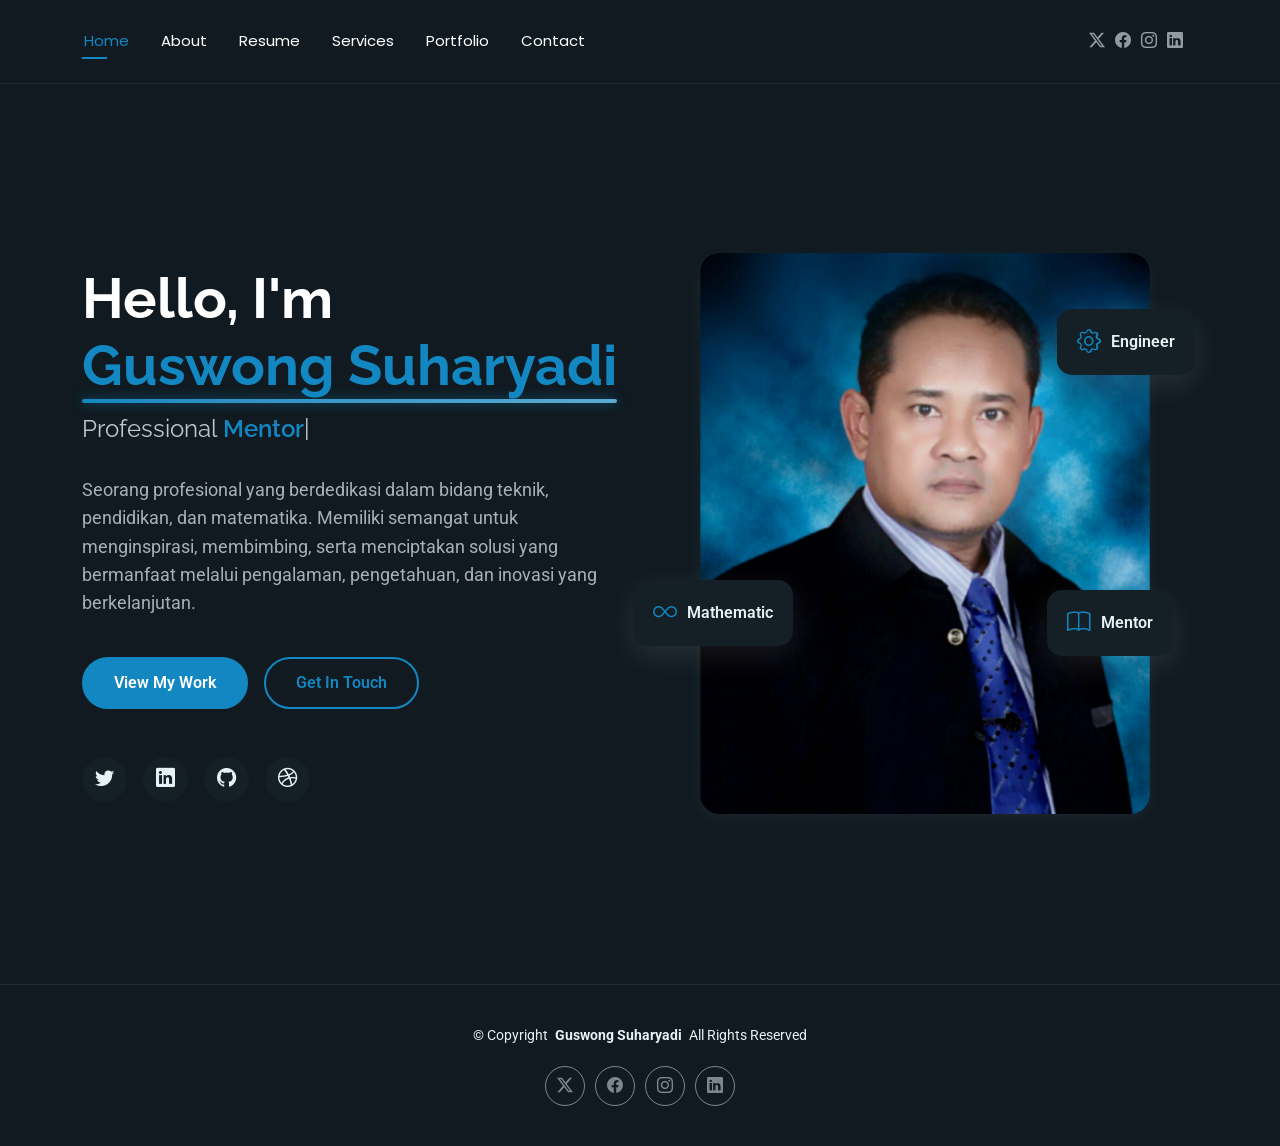
==== index.html @ b45a56bd "1st" ====
<!DOCTYPE html>
<html lang="en">

<head>
  <meta charset="utf-8">
  <meta content="width=device-width, initial-scale=1.0" name="viewport">
  <title>Guswong Suharyadi | POrtfolio</title>
  <meta name="description" content="">
  <meta name="keywords" content="">

  <!-- Favicons -->
  <link href="assets/img/favicon.png" rel="icon">
  <link href="assets/img/apple-touch-icon.png" rel="apple-touch-icon">

  <!-- Fonts -->
  <link href="https://fonts.googleapis.com" rel="preconnect">
  <link href="https://fonts.gstatic.com" rel="preconnect" crossorigin>
  <link href="https://fonts.googleapis.com/css2?family=Roboto:ital,wght@0,100;0,300;0,400;0,500;0,700;0,900;1,100;1,300;1,400;1,500;1,700;1,900&family=Poppins:ital,wght@0,100;0,200;0,300;0,400;0,500;0,600;0,700;0,800;0,900;1,100;1,200;1,300;1,400;1,500;1,600;1,700;1,800;1,900&family=Raleway:ital,wght@0,100;0,200;0,300;0,400;0,500;0,600;0,700;0,800;0,900;1,100;1,200;1,300;1,400;1,500;1,600;1,700;1,800;1,900&display=swap" rel="stylesheet">

  <!-- Vendor CSS Files -->
  <link href="assets/vendor/bootstrap/css/bootstrap.min.css" rel="stylesheet">
  <link href="assets/vendor/bootstrap-icons/bootstrap-icons.css" rel="stylesheet">
  <link href="assets/vendor/aos/aos.css" rel="stylesheet">
  <link href="assets/vendor/swiper/swiper-bundle.min.css" rel="stylesheet">
  <link href="assets/vendor/glightbox/css/glightbox.min.css" rel="stylesheet">

  <!-- Main CSS File -->
  <link href="assets/css/main.css" rel="stylesheet">

</head>

<body class="index-page">

  <header id="header" class="header d-flex align-items-center light-background sticky-top">
    <div class="container position-relative d-flex align-items-center justify-content-between">

      <nav id="navmenu" class="navmenu">
        <ul>
          <li><a href="index.html" class="active">Home</a></li>
          <li><a href="about.html">About</a></li>
          <li><a href="resume.html">Resume</a></li>
          <li><a href="services.html">Services</a></li>
          <li><a href="portfolio.html">Portfolio</a></li>
          <li><a href="contact.html">Contact</a></li>
        </ul>
        <i class="mobile-nav-toggle d-xl-none bi bi-list"></i>
      </nav>

      <div class="header-social-links">
        <a href="#" class="twitter"><i class="bi bi-twitter-x"></i></a>
        <a href="#" class="facebook"><i class="bi bi-facebook"></i></a>
        <a href="#" class="instagram"><i class="bi bi-instagram"></i></a>
        <a href="#" class="linkedin"><i class="bi bi-linkedin"></i></a>
      </div>

    </div>
  </header>

  <main class="main">

    <!-- Hero Section -->
    <section id="hero" class="hero section">

      <div class="container" data-aos="fade-up" data-aos-delay="100">

        <div class="row gy-4 align-items-center">
          <div class="col-lg-6 order-2 order-lg-1">
            <div class="hero-content">
              <h1 data-aos="fade-up" data-aos-delay="200">Hello, I'm <span class="highlight">Guswong Suharyadi</span></h1>
              <h2 data-aos="fade-up" data-aos-delay="300">Professional <span class="typed" data-typed-items="Mentor, Engineer, Mathematician"></span></h2>
              <p data-aos="fade-up" data-aos-delay="400">Seorang profesional yang berdedikasi dalam bidang teknik, pendidikan, dan matematika. Memiliki semangat untuk menginspirasi, membimbing, serta menciptakan solusi yang bermanfaat melalui pengalaman, pengetahuan, dan inovasi yang berkelanjutan.</p>
              <div class="hero-actions" data-aos="fade-up" data-aos-delay="500">
                <a href="portfolio.html" class="btn btn-primary">View My Work</a>
                <a href="contact.html" class="btn btn-outline">Get In Touch</a>
              </div>
              <div class="social-links" data-aos="fade-up" data-aos-delay="600">
                <a href="#"><i class="bi bi-twitter"></i></a>
                <a href="#"><i class="bi bi-linkedin"></i></a>
                <a href="#"><i class="bi bi-github"></i></a>
                <a href="#"><i class="bi bi-dribbble"></i></a>
              </div>
            </div>
          </div>
          <div class="col-lg-6 order-1 order-lg-2">
            <div class="hero-image" data-aos="zoom-in" data-aos-delay="300">
              <div class="image-wrapper">
                <img src="assets/img/profile/guswong-profile.jpeg" alt="Sarah Mitchell" class="img-fluid">
                <div class="floating-elements">
                  <div class="floating-card design" data-aos="fade-left" data-aos-delay="700">
                    <i class="bi bi-gear"></i>
                    <span>Engineer</span>
                  </div>
                  <div class="floating-card code" data-aos="fade-right" data-aos-delay="800">
                    <i class="bi bi-infinity"></i>
                    <span>Mathematic</span>
                  </div>
                  <div class="floating-card creativity" data-aos="fade-up" data-aos-delay="900">
                    <i class="bi bi-book"></i>
                    <span>Mentor</span>
                  </div>
                </div>
              </div>
            </div>
          </div>
        </div>

      </div>

    </section><!-- /Hero Section -->

  </main>

  <footer id="footer" class="footer">

    <div class="container">
      <div class="copyright text-center ">
        <p>© <span>Copyright</span> <strong class="px-1 sitename">Guswong Suharyadi</strong> <span>All Rights Reserved<br></span></p>
      </div>
      <div class="social-links d-flex justify-content-center">
        <a href=""><i class="bi bi-twitter-x"></i></a>
        <a href=""><i class="bi bi-facebook"></i></a>
        <a href=""><i class="bi bi-instagram"></i></a>
        <a href=""><i class="bi bi-linkedin"></i></a>
      </div>
    </div>

  </footer>

  <!-- Scroll Top -->
  <a href="#" id="scroll-top" class="scroll-top d-flex align-items-center justify-content-center"><i class="bi bi-arrow-up-short"></i></a>

  <!-- Preloader -->
  <div id="preloader"></div>

  <!-- Vendor JS Files -->
  <script src="assets/vendor/bootstrap/js/bootstrap.bundle.min.js"></script>
  <script src="assets/vendor/php-email-form/validate.js"></script>
  <script src="assets/vendor/aos/aos.js"></script>
  <script src="assets/vendor/typed.js/typed.umd.js"></script>
  <script src="assets/vendor/waypoints/noframework.waypoints.js"></script>
  <script src="assets/vendor/purecounter/purecounter_vanilla.js"></script>
  <script src="assets/vendor/swiper/swiper-bundle.min.js"></script>
  <script src="assets/vendor/imagesloaded/imagesloaded.pkgd.min.js"></script>
  <script src="assets/vendor/isotope-layout/isotope.pkgd.min.js"></script>
  <script src="assets/vendor/glightbox/js/glightbox.min.js"></script>

  <!-- Main JS File -->
  <script src="assets/js/main.js"></script>

</body>

</html>
---- assets/css/main.css ----
/* Fonts */
:root {
  --default-font: "Roboto",  system-ui, -apple-system, "Segoe UI", Roboto, "Helvetica Neue", Arial, "Noto Sans", "Liberation Sans", sans-serif, "Apple Color Emoji", "Segoe UI Emoji", "Segoe UI Symbol", "Noto Color Emoji";
  --heading-font: "Raleway",  sans-serif;
  --nav-font: "Poppins",  sans-serif;
}

/* Global Colors - The following color variables are used throughout the website. Updating them here will change the color scheme of the entire website */
:root { 
  --background-color: #101a20; /* Background color for the entire website, including individual sections */
  --default-color: #e7f2f7; /* Default color used for the majority of the text content across the entire website */
  --heading-color: #ffffff; /* Color for headings, subheadings and title throughout the website */
  --accent-color: #1387c1; /* Accent color that represents your brand on the website. It's used for buttons, links, and other elements that need to stand out */
  --surface-color: #141f26; /* The surface color is used as a background of boxed elements within sections, such as cards, icon boxes, or other elements that require a visual separation from the global background. */
  --contrast-color: #ffffff; /* Contrast color for text, ensuring readability against backgrounds of accent, heading, or default colors. */
}

/* Nav Menu Colors - The following color variables are used specifically for the navigation menu. They are separate from the global colors to allow for more customization options */
:root {
  --nav-color: #ffffff;  /* The default color of the main navmenu links */
  --nav-hover-color: #1387c1; /* Applied to main navmenu links when they are hovered over or active */
  --nav-mobile-background-color: #213642; /* Used as the background color for mobile navigation menu */
  --nav-dropdown-background-color: #051117; /* Used as the background color for dropdown items that appear when hovering over primary navigation items */
  --nav-dropdown-color: #e7f2f7; /* Used for navigation links of the dropdown items in the navigation menu. */
  --nav-dropdown-hover-color: #1387c1; /* Similar to --nav-hover-color, this color is applied to dropdown navigation links when they are hovered over. */
}

/* Color Presets - These classes override global colors when applied to any section or element, providing reuse of the sam color scheme. */

.light-background {
  --background-color: #142027;
  --surface-color: #325264;
}

.dark-background {
  --background-color: #0b1419;
  --default-color: #ffffff;
  --heading-color: #ffffff;
  --surface-color: #252525;
  --contrast-color: #ffffff;
}

/* Smooth scroll */
:root {
  scroll-behavior: smooth;
}

/*--------------------------------------------------------------
# General Styling & Shared Classes
--------------------------------------------------------------*/
body {
  color: var(--default-color);
  background-color: var(--background-color);
  font-family: var(--default-font);
}

a {
  color: var(--accent-color);
  text-decoration: none;
  transition: 0.3s;
}

a:hover {
  color: color-mix(in srgb, var(--accent-color), transparent 25%);
  text-decoration: none;
}

h1,
h2,
h3,
h4,
h5,
h6 {
  color: var(--heading-color);
  font-family: var(--heading-font);
}

/* PHP Email Form Messages
------------------------------*/
.php-email-form .error-message {
  display: none;
  background: #df1529;
  color: #ffffff;
  text-align: left;
  padding: 15px;
  margin-bottom: 24px;
  font-weight: 600;
}

.php-email-form .sent-message {
  display: none;
  color: #ffffff;
  background: #059652;
  text-align: center;
  padding: 15px;
  margin-bottom: 24px;
  font-weight: 600;
}

.php-email-form .loading {
  display: none;
  background: var(--surface-color);
  text-align: center;
  padding: 15px;
  margin-bottom: 24px;
}

.php-email-form .loading:before {
  content: "";
  display: inline-block;
  border-radius: 50%;
  width: 24px;
  height: 24px;
  margin: 0 10px -6px 0;
  border: 3px solid var(--accent-color);
  border-top-color: var(--surface-color);
  animation: php-email-form-loading 1s linear infinite;
}

@keyframes php-email-form-loading {
  0% {
    transform: rotate(0deg);
  }

  100% {
    transform: rotate(360deg);
  }
}

/*--------------------------------------------------------------
# Global Header
--------------------------------------------------------------*/
.header {
  --background-color: rgba(255, 255, 255, 0);
  color: var(--default-color);
  background-color: var(--background-color);
  padding: 15px 0;
  transition: all 0.5s;
  z-index: 997;
  border-bottom: 1px solid color-mix(in srgb, var(--default-color), transparent 92%);
}

.header .logo {
  line-height: 1;
}

.header .logo img {
  max-height: 36px;
  margin-right: 8px;
}

.header .logo h1 {
  font-size: 32px;
  margin: 0;
  font-weight: 400;
  color: var(--heading-color);
}

.header .header-social-links {
  padding-right: 15px;
}

.header .header-social-links a {
  color: color-mix(in srgb, var(--default-color), transparent 40%);
  padding-left: 6px;
  display: inline-block;
  transition: 0.3s;
  font-size: 16px;
}

.header .header-social-links a:hover {
  color: var(--default-color);
}

.header .header-social-links a i {
  line-height: 0px;
}

@media (max-width: 1200px) {
  .header .logo {
    order: 1;
  }

  .header .header-social-links {
    order: 2;
  }

  .header .navmenu {
    order: 3;
  }
}

/* Global Header on Scroll
------------------------------*/
.scrolled .header {
  --background-color: rgba(16, 26, 32, 0.9);
}

/*--------------------------------------------------------------
# Navigation Menu
--------------------------------------------------------------*/
/* Desktop Navigation */
@media (min-width: 1200px) {
  .navmenu {
    padding: 0;
  }

  .navmenu ul {
    margin: 0;
    padding: 0;
    display: flex;
    list-style: none;
    align-items: center;
  }

  .navmenu li {
    position: relative;
  }

  .navmenu>ul>li {
    white-space: nowrap;
    padding: 15px 28px 15px 0;
  }

  .navmenu>ul>li:last-child {
    padding-right: 0;
  }

  .navmenu a,
  .navmenu a:focus {
    color: var(--nav-color);
    font-size: 15px;
    padding: 0 2px;
    font-family: var(--nav-font);
    font-weight: 400;
    display: flex;
    align-items: center;
    justify-content: space-between;
    white-space: nowrap;
    transition: 0.3s;
    position: relative;
  }

  .navmenu a i,
  .navmenu a:focus i {
    font-size: 12px;
    line-height: 0;
    margin-left: 5px;
    transition: 0.3s;
  }

  .navmenu>ul>li>a:before {
    content: "";
    position: absolute;
    height: 2px;
    bottom: -6px;
    left: 0;
    background-color: var(--nav-hover-color);
    visibility: hidden;
    width: 0px;
    transition: all 0.3s ease-in-out 0s;
  }

  .navmenu a:hover:before,
  .navmenu li:hover>a:before,
  .navmenu .active:before {
    visibility: visible;
    width: 25px;
  }

  .navmenu li:hover>a,
  .navmenu .active,
  .navmenu .active:focus {
    color: var(--nav-hover-color);
  }

  .navmenu .dropdown ul {
    margin: 0;
    padding: 10px 0;
    background: var(--nav-dropdown-background-color);
    display: block;
    position: absolute;
    visibility: hidden;
    left: -5px;
    top: 130%;
    opacity: 0;
    transition: 0.3s;
    border-radius: 4px;
    z-index: 99;
    box-shadow: 0px 0px 30px rgba(0, 0, 0, 0.1);
  }

  .navmenu .dropdown ul li {
    min-width: 200px;
  }

  .navmenu .dropdown ul a {
    padding: 10px 20px;
    font-size: 15px;
    text-transform: none;
    color: var(--nav-dropdown-color);
  }

  .navmenu .dropdown ul a i {
    font-size: 12px;
  }

  .navmenu .dropdown ul a:hover,
  .navmenu .dropdown ul .active:hover,
  .navmenu .dropdown ul li:hover>a {
    color: var(--nav-dropdown-hover-color);
  }

  .navmenu .dropdown:hover>ul {
    opacity: 1;
    top: 100%;
    visibility: visible;
  }

  .navmenu .dropdown .dropdown ul {
    top: 0;
    left: -90%;
    visibility: hidden;
  }

  .navmenu .dropdown .dropdown:hover>ul {
    opacity: 1;
    top: 0;
    left: -100%;
    visibility: visible;
  }
}

/* Mobile Navigation */
@media (max-width: 1199px) {
  .mobile-nav-toggle {
    color: var(--nav-color);
    font-size: 28px;
    line-height: 0;
    margin-right: 10px;
    cursor: pointer;
    transition: color 0.3s;
  }

  .navmenu {
    padding: 0;
    z-index: 9997;
  }

  .navmenu ul {
    display: none;
    list-style: none;
    position: absolute;
    inset: 60px 20px 20px 20px;
    padding: 10px 0;
    margin: 0;
    border-radius: 6px;
    background-color: var(--nav-mobile-background-color);
    border: 1px solid color-mix(in srgb, var(--default-color), transparent 90%);
    box-shadow: none;
    overflow-y: auto;
    transition: 0.3s;
    z-index: 9998;
  }

  .navmenu a,
  .navmenu a:focus {
    color: var(--nav-dropdown-color);
    padding: 10px 20px;
    font-family: var(--nav-font);
    font-size: 17px;
    font-weight: 500;
    display: flex;
    align-items: center;
    justify-content: space-between;
    white-space: nowrap;
    transition: 0.3s;
  }

  .navmenu a i,
  .navmenu a:focus i {
    font-size: 12px;
    line-height: 0;
    margin-left: 5px;
    width: 30px;
    height: 30px;
    display: flex;
    align-items: center;
    justify-content: center;
    border-radius: 50%;
    transition: 0.3s;
    background-color: color-mix(in srgb, var(--accent-color), transparent 90%);
  }

  .navmenu a i:hover,
  .navmenu a:focus i:hover {
    background-color: var(--accent-color);
    color: var(--contrast-color);
  }

  .navmenu a:hover,
  .navmenu .active,
  .navmenu .active:focus {
    color: var(--nav-dropdown-hover-color);
  }

  .navmenu .active i,
  .navmenu .active:focus i {
    background-color: var(--accent-color);
    color: var(--contrast-color);
    transform: rotate(180deg);
  }

  .navmenu .dropdown ul {
    position: static;
    display: none;
    z-index: 99;
    padding: 10px 0;
    margin: 10px 20px;
    background-color: var(--nav-dropdown-background-color);
    transition: all 0.5s ease-in-out;
  }

  .navmenu .dropdown ul ul {
    background-color: rgba(33, 37, 41, 0.1);
  }

  .navmenu .dropdown>.dropdown-active {
    display: block;
    background-color: rgba(33, 37, 41, 0.03);
  }

  .mobile-nav-active {
    overflow: hidden;
  }

  .mobile-nav-active .mobile-nav-toggle {
    color: #fff;
    position: absolute;
    font-size: 32px;
    top: 15px;
    right: 15px;
    margin-right: 0;
    z-index: 9999;
  }

  .mobile-nav-active .navmenu {
    position: fixed;
    overflow: hidden;
    inset: 0;
    background: rgba(33, 37, 41, 0.8);
    transition: 0.3s;
  }

  .mobile-nav-active .navmenu>ul {
    display: block;
  }
}

/*--------------------------------------------------------------
# Global Footer
--------------------------------------------------------------*/
.footer {
  color: var(--default-color);
  background-color: var(--background-color);
  font-size: 14px;
  padding: 40px 0;
  position: relative;
  border-top: 1px solid color-mix(in srgb, var(--default-color), transparent 92%);
}

.footer .copyright p {
  margin-bottom: 0;
}

.footer .social-links {
  margin-top: 20px;
}

.footer .social-links a {
  display: flex;
  align-items: center;
  justify-content: center;
  width: 40px;
  height: 40px;
  border-radius: 50%;
  border: 1px solid color-mix(in srgb, var(--default-color), transparent 50%);
  font-size: 16px;
  color: color-mix(in srgb, var(--default-color), transparent 50%);
  margin: 0 5px;
  transition: 0.3s;
}

.footer .social-links a:hover {
  color: var(--accent-color);
  border-color: var(--accent-color);
}

.footer .credits {
  margin-top: 10px;
  font-size: 13px;
  text-align: center;
}

/*--------------------------------------------------------------
# Preloader
--------------------------------------------------------------*/
#preloader {
  position: fixed;
  inset: 0;
  z-index: 9999;
  overflow: hidden;
  background-color: var(--background-color);
  transition: all 0.6s ease-out;
  width: 100%;
  height: 100vh;
}

#preloader:before,
#preloader:after {
  content: "";
  position: absolute;
  border: 4px solid var(--accent-color);
  border-radius: 50%;
  animation: animate-preloader 2s cubic-bezier(0, 0.2, 0.8, 1) infinite;
}

#preloader:after {
  animation-delay: -0.5s;
}

@keyframes animate-preloader {
  0% {
    width: 10px;
    height: 10px;
    top: calc(50% - 5px);
    left: calc(50% - 5px);
    opacity: 1;
  }

  100% {
    width: 72px;
    height: 72px;
    top: calc(50% - 36px);
    left: calc(50% - 36px);
    opacity: 0;
  }
}

/*--------------------------------------------------------------
# Scroll Top Button
--------------------------------------------------------------*/
.scroll-top {
  position: fixed;
  visibility: hidden;
  opacity: 0;
  right: 15px;
  bottom: -15px;
  z-index: 99999;
  background-color: var(--accent-color);
  width: 44px;
  height: 44px;
  border-radius: 50px;
  transition: all 0.4s;
}

.scroll-top i {
  font-size: 24px;
  color: var(--contrast-color);
  line-height: 0;
}

.scroll-top:hover {
  background-color: color-mix(in srgb, var(--accent-color), transparent 20%);
  color: var(--contrast-color);
}

.scroll-top.active {
  visibility: visible;
  opacity: 1;
  bottom: 15px;
}

/*--------------------------------------------------------------
# Disable aos animation delay on mobile devices
--------------------------------------------------------------*/
@media screen and (max-width: 768px) {
  [data-aos-delay] {
    transition-delay: 0 !important;
  }
}

/*--------------------------------------------------------------
# Global Page Titles & Breadcrumbs
--------------------------------------------------------------*/
.page-title {
  color: var(--default-color);
  background-color: var(--background-color);
  position: relative;
}

.page-title .heading {
  padding: 80px 0;
  border-top: 1px solid color-mix(in srgb, var(--default-color), transparent 90%);
}

.page-title .heading h1 {
  font-size: 38px;
  font-weight: 700;
}

.page-title nav {
  background-color: color-mix(in srgb, var(--default-color), transparent 96%);
  padding: 20px 0;
}

.page-title nav ol {
  display: flex;
  flex-wrap: wrap;
  list-style: none;
  padding: 0;
  margin: 0;
  font-size: 16px;
  font-weight: 400;
}

.page-title nav ol li+li {
  padding-left: 10px;
}

.page-title nav ol li+li::before {
  content: "/";
  display: inline-block;
  padding-right: 10px;
  color: color-mix(in srgb, var(--default-color), transparent 70%);
}

/*--------------------------------------------------------------
# Global Sections
--------------------------------------------------------------*/
section,
.section {
  color: var(--default-color);
  background-color: var(--background-color);
  padding: 60px 0;
  scroll-margin-top: 100px;
  overflow: clip;
}

@media (max-width: 1199px) {

  section,
  .section {
    scroll-margin-top: 66px;
  }
}

/*--------------------------------------------------------------
# Global Section Titles
--------------------------------------------------------------*/
.section-title {
  text-align: center;
  padding-bottom: 60px;
  position: relative;
}

.section-title h2 {
  font-size: 3.5rem;
  font-weight: 400;
  line-height: 1.2;
  color: var(--heading-color);
  margin-bottom: 1.5rem;
  letter-spacing: -1px;
}

@media (max-width: 768px) {
  .section-title h2 {
    font-size: 2.5rem;
  }
}

.section-title p {
  font-size: 1.125rem;
  line-height: 1.8;
  color: color-mix(in srgb, var(--default-color), transparent 25%);
  max-width: 900px;
  margin: 0 auto;
  text-wrap: balance;
}

/*--------------------------------------------------------------
# Hero Section
--------------------------------------------------------------*/
.hero {
  padding: 80px 0;
  min-height: 100vh;
  display: flex;
  align-items: center;
}

.hero .hero-content h1 {
  font-size: 3.5rem;
  font-weight: 700;
  margin-bottom: 1rem;
  line-height: 1.2;
}

.hero .hero-content h1 .highlight {
  color: var(--accent-color);
  position: relative;
  display: inline-block;
  font-weight: 700;
  transition: all 0.3s ease;
}

.hero .hero-content h1 .highlight::after {
  content: "";
  position: absolute;
  left: 0;
  bottom: -4px;
  width: 100%;
  height: 4px;
  border-radius: 999px;
  background: linear-gradient(
    90deg,
    var(--accent-color),
    color-mix(in srgb, var(--accent-color), white 30%)
  );
  box-shadow: 0 0 12px color-mix(in srgb, var(--accent-color), transparent 40%);
  transform: scaleX(0);
  transform-origin: left;
  animation: underlineReveal 1s ease forwards;
  animation-delay: 0.8s;
}

.hero .hero-content h1 .highlight:hover {
  text-shadow: 0 0 15px color-mix(in srgb, var(--accent-color), transparent 40%);
}

@keyframes underlineReveal {
  to {
    transform: scaleX(1);
  }
}

@media (max-width: 768px) {
  .hero .hero-content h1 {
    font-size: 2.5rem;
  }
}

.hero .hero-content h2 {
  font-size: 1.5rem;
  font-weight: 400;
  margin-bottom: 2rem;
  color: color-mix(in srgb, var(--default-color), transparent 20%);
}

.hero .hero-content h2 .typed {
  color: var(--accent-color);
  font-weight: 600;
}

@media (max-width: 768px) {
  .hero .hero-content h2 {
    font-size: 1.25rem;
  }
}

.hero .hero-content p {
  font-size: 1.1rem;
  line-height: 1.6;
  margin-bottom: 2.5rem;
  color: color-mix(in srgb, var(--default-color), transparent 30%);
}

.hero .hero-actions {
  display: flex;
  gap: 1rem;
  margin-bottom: 3rem;
}

.hero .hero-actions .btn {
  padding: 12px 30px;
  border-radius: 50px;
  font-weight: 600;
  text-decoration: none;
  transition: all 0.3s ease;
  border: 2px solid;
}

.hero .hero-actions .btn.btn-primary {
  background: var(--accent-color);
  color: var(--contrast-color);
  border-color: var(--accent-color);
}

.hero .hero-actions .btn.btn-primary:hover {
  background: color-mix(in srgb, var(--accent-color), black 15%);
  border-color: color-mix(in srgb, var(--accent-color), black 15%);
  transform: translateY(-2px);
}

.hero .hero-actions .btn.btn-outline {
  background: transparent;
  color: var(--accent-color);
  border-color: var(--accent-color);
}

.hero .hero-actions .btn.btn-outline:hover {
  transform: translateY(-2px);
}

@media (max-width: 576px) {
  .hero .hero-actions {
    flex-direction: column;
  }

  .hero .hero-actions .btn {
    text-align: center;
  }
}

.hero .social-links {
  display: flex;
  gap: 1rem;
}

.hero .social-links a {
  width: 45px;
  height: 45px;
  background: var(--surface-color);
  border-radius: 50%;
  display: flex;
  align-items: center;
  justify-content: center;
  color: var(--default-color);
  font-size: 1.2rem;
  transition: all 0.3s ease;
}

.hero .social-links a:hover {
  background: var(--accent-color);
  color: var(--contrast-color);
  transform: translateY(-3px);
  box-shadow: 0 8px 25px color-mix(in srgb, var(--accent-color), transparent 70%);
}

.hero .hero-image {
  position: relative;
}

.hero .hero-image .image-wrapper {
  position: relative;
  max-width: 450px;
  margin: 0 auto;
}

.hero .hero-image .image-wrapper img {
  border-radius: 20px;
  box-shadow: 0 5px 15px color-mix(in srgb, var(--default-color), transparent 95%);
  transition: transform 0.3s ease;
}

.hero .hero-image .image-wrapper img:hover {
  transform: scale(1.02);
}

.hero .hero-image .floating-elements {
  position: absolute;
  top: 0;
  left: 0;
  right: 0;
  bottom: 0;
  pointer-events: none;
}

.hero .hero-image .floating-elements .floating-card {
  position: absolute;
  background: var(--surface-color);
  padding: 15px 20px;
  border-radius: 15px;
  box-shadow: 0 10px 30px color-mix(in srgb, var(--default-color), transparent 90%);
  display: flex;
  align-items: center;
  gap: 10px;
  font-weight: 600;
  animation: float 3s ease-in-out infinite;
}

.hero .hero-image .floating-elements .floating-card i {
  font-size: 1.5rem;
  color: var(--accent-color);
}

.hero .hero-image .floating-elements .floating-card.design {
  top: 10%;
  right: -10%;
  animation-delay: 0s;
}

.hero .hero-image .floating-elements .floating-card.code {
  bottom: 30%;
  left: -15%;
  animation-delay: 1s;
}

.hero .hero-image .floating-elements .floating-card.creativity {
  top: 60%;
  right: -5%;
  animation-delay: 2s;
}

@media (max-width: 992px) {
  .hero .hero-image .floating-elements .floating-card {
    display: none;
  }
}

@keyframes float {

  0%,
  100% {
    transform: translateY(0px);
  }

  50% {
    transform: translateY(-10px);
  }
}

@media (max-width: 992px) {
  .hero .hero-content {
    text-align: center;
    margin-bottom: 3rem;
  }
}

/*--------------------------------------------------------------
# About Section
--------------------------------------------------------------*/
.about .intro-content .eyebrow {
  display: inline-block;
  letter-spacing: 0.12em;
  text-transform: uppercase;
  font-size: 12px;
  color: color-mix(in srgb, var(--default-color), transparent 40%);
  margin-bottom: 16px;
}

.about .intro-content .headline {
  font-family: var(--heading-font);
  font-weight: 300;
  line-height: 1.2;
  font-size: clamp(28px, 4vw, 44px);
  margin: 0 0 24px 0;
}

.about .intro-content .lead {
  font-size: 18px;
  line-height: 1.8;
  color: color-mix(in srgb, var(--default-color), transparent 10%);
  margin-bottom: 24px;
}

.about .intro-content p {
  line-height: 1.8;
  margin-bottom: 24px;
  color: color-mix(in srgb, var(--default-color), transparent 5%);
}

.about .intro-content .cta-group {
  display: flex;
  gap: 24px;
  align-items: center;
  margin-top: 24px;
}

.about .intro-content .cta-group .btn-ghost {
  display: inline-flex;
  align-items: center;
  gap: 8px;
  padding: 12px 18px;
  border-radius: 6px;
  color: var(--accent-color);
  background: color-mix(in srgb, var(--accent-color), transparent 92%);
  border: 1px solid color-mix(in srgb, var(--accent-color), transparent 70%);
  transition: 0.3s ease-in-out;
}

.about .intro-content .cta-group .btn-ghost:hover,
.about .intro-content .cta-group .btn-ghost:focus {
  color: var(--contrast-color);
  background: var(--accent-color);
  border-color: var(--accent-color);
  outline: none;
  box-shadow: 0 0 0 3px color-mix(in srgb, var(--accent-color), transparent 70%);
}

.about .intro-content .cta-group .link-underline {
  display: inline-flex;
  align-items: center;
  gap: 8px;
  position: relative;
  color: var(--accent-color);
  padding-bottom: 4px;
  transition: 0.3s ease-in-out;
}

.about .intro-content .cta-group .link-underline::after {
  content: "";
  position: absolute;
  left: 0;
  right: 0;
  bottom: 0;
  height: 1px;
  background: color-mix(in srgb, var(--accent-color), transparent 40%);
  transform: scaleX(0.4);
  transform-origin: left;
  transition: 0.3s ease-in-out;
}

.about .intro-content .cta-group .link-underline:hover,
.about .intro-content .cta-group .link-underline:focus {
  color: color-mix(in srgb, var(--accent-color), transparent 10%);
  outline: none;
}

.about .intro-content .cta-group .link-underline:hover::after,
.about .intro-content .cta-group .link-underline:focus::after {
  transform: scaleX(1);
}

.about .profile-figure {
  margin: 0;
}

.about .profile-figure .profile-photo {
  width: 88%;
  max-width: 440px;
  border-radius: 18px;
  box-shadow: 0 10px 30px color-mix(in srgb, var(--default-color), transparent 92%);
  transform: translateY(0);
  transition: transform 0.3s ease-in-out;
}

.about .profile-figure .profile-caption {
  margin-top: 24px;
  display: flex;
  align-items: center;
  justify-content: center;
}

.about .profile-figure .profile-caption .meta {
  font-size: 14px;
  color: color-mix(in srgb, var(--default-color), transparent 20%);
}

.about .profile-figure .profile-caption .meta .funfact {
  font-size: 13px;
  margin-top: 4px;
  color: color-mix(in srgb, var(--default-color), transparent 35%);
}

.about .profile-figure:hover .profile-photo {
  transform: translateY(-4px);
}

.about .skill-item {
  padding: 24px;
  border-radius: 6px;
  transition: 0.3s ease-in-out;
  background: color-mix(in srgb, var(--surface-color), var(--accent-color) 2%);
  border: 1px solid color-mix(in srgb, var(--default-color), transparent 88%);
  height: 100%;
}

.about .skill-item i {
  font-size: 24px;
  color: var(--accent-color);
  margin-bottom: 16px;
  display: inline-block;
}

.about .skill-item h3 {
  font-size: 16px;
  margin-bottom: 6px;
  font-weight: 500;
}

.about .skill-item p {
  margin: 0;
  font-size: 14px;
  color: color-mix(in srgb, var(--default-color), transparent 25%);
}

.about .skill-item:hover {
  transform: translateY(-3px);
  border-color: color-mix(in srgb, var(--accent-color), transparent 60%);
  box-shadow: 0 10px 30px color-mix(in srgb, var(--default-color), transparent 92%);
}

.about .timeline-item {
  position: relative;
  padding-left: 26px;
}

.about .timeline-item time {
  display: inline-block;
  font-size: 12px;
  letter-spacing: 0.08em;
  text-transform: uppercase;
  color: color-mix(in srgb, var(--default-color), transparent 45%);
  margin-bottom: 6px;
}

.about .timeline-item h4 {
  font-size: 18px;
  font-weight: 400;
  margin: 0 0 6px;
}

.about .timeline-item p {
  font-size: 14px;
  color: color-mix(in srgb, var(--default-color), transparent 25%);
  margin: 0;
}

.about .timeline-item .dot {
  position: absolute;
  left: 0;
  top: 4px;
  width: 10px;
  height: 10px;
  border-radius: 50%;
  background: var(--accent-color);
  box-shadow: 0 0 0 6px color-mix(in srgb, var(--accent-color), transparent 80%);
}

.about .personal-quote {
  padding: 24px 0;
}

.about .personal-quote p {
  font-family: var(--heading-font);
  font-weight: 300;
  font-size: clamp(20px, 3vw, 28px);
  line-height: 1.5;
  color: color-mix(in srgb, var(--default-color), transparent 5%);
  margin: 0 auto;
  max-width: 800px;
}

.about .fact-pill {
  display: flex;
  align-items: center;
  justify-content: center;
  gap: 10px;
  padding: 10px 14px;
  border-radius: 999px;
  border: 1px solid color-mix(in srgb, var(--default-color), transparent 85%);
  background: var(--surface-color);
  color: color-mix(in srgb, var(--default-color), transparent 10%);
  transition: 0.3s ease-in-out;
}

.about .fact-pill i {
  color: var(--accent-color);
}

.about .fact-pill span {
  font-size: 14px;
}

.about .fact-pill:hover {
  transform: translateY(-2px);
  border-color: color-mix(in srgb, var(--accent-color), transparent 60%);
  box-shadow: 0 10px 30px color-mix(in srgb, var(--default-color), transparent 92%);
}

.about .fact-pill:focus-within {
  box-shadow: 0 0 0 3px color-mix(in srgb, var(--accent-color), transparent 70%);
}

@media (max-width: 992px) {
  .about .profile-figure {
    text-align: center !important;
  }

  .about .profile-figure .profile-photo {
    width: 72%;
  }

  .about .intro-content .cta-group {
    flex-wrap: wrap;
  }
}

@media (max-width: 576px) {
  .about .profile-figure .profile-photo {
    width: 100%;
  }
}

/*--------------------------------------------------------------
# Skills Section
--------------------------------------------------------------*/
.skills .skill-box {
  background-color: var(--surface-color);
  padding: 2rem;
  border-radius: 8px;
  box-shadow: 0 0 20px rgba(0, 0, 0, 0.05);
}

.skills .skill-box h3 {
  font-size: 1.2rem;
  margin-bottom: 1rem;
  font-weight: 600;
}

.skills .skill-box p {
  font-size: 0.9rem;
  margin-bottom: 0.8rem;
  opacity: 0.6;
}

.skills .skill-box .progress {
  background-color: color-mix(in srgb, var(--accent-color), transparent 85%);
  border-radius: 50px;
  height: 8px;
  margin-top: 5px;
  overflow: hidden;
}

.skills .skill-box .progress .progress-bar {
  background-color: var(--accent-color);
  height: 100%;
  position: relative;
  border-radius: 50px;
  transition: 0.9s;
  width: 1px;
}

/*--------------------------------------------------------------
# Stats Section
--------------------------------------------------------------*/
.stats .avatars {
  position: relative;
}

.stats .avatars img {
  width: 60px;
  height: 60px;
  border: 3px solid var(--accent-color);
  margin-right: -15px;
  transition: transform 0.3s ease;
}

.stats .avatars img:hover {
  transform: translateY(-5px);
  z-index: 2;
}

.stats .counters h2 {
  color: var(--heading-color);
  font-size: 48px;
  font-weight: 700;
  margin-bottom: 10px;
}

.stats .counters h2 span {
  display: inline-block;
}

.stats .counters p {
  color: var(--default-color);
  font-size: 18px;
  margin: 0;
  opacity: 0.9;
}

@media (max-width: 991px) {
  .stats .row {
    text-align: center;
  }

  .stats .avatars {
    justify-content: center;
    margin-bottom: 40px;
  }

  .stats .counters h2 {
    font-size: 36px;
  }

  .stats .counters p {
    font-size: 16px;
  }

  .stats .counters .col-md-4 {
    margin-bottom: 30px;
  }

  .stats .counters .col-md-4:last-child {
    margin-bottom: 0;
  }
}

@media (max-width: 576px) {
  .stats {
    padding: 60px 0;
  }

  .stats .avatars {
    flex-wrap: wrap;
    justify-content: center;
  }

  .stats .avatars img {
    margin: 0 -8px;
  }
}

/*--------------------------------------------------------------
# Testimonials Section
--------------------------------------------------------------*/
.testimonials .testimonials-carousel,
.testimonials .testimonials-slider {
  overflow: hidden;
}

.testimonials .testimonial-item .testimonial-content {
  border-left: 3px solid var(--accent-color);
  padding-left: 30px;
}

.testimonials .testimonial-item .testimonial-img {
  border-radius: 50%;
  border: 4px solid var(--background-color);
  margin: 0 auto;
}

.testimonials .testimonial-item h3 {
  font-size: 20px;
  font-weight: bold;
  margin: 10px 0 5px 0;
}

.testimonials .testimonial-item h4 {
  font-size: 14px;
  color: color-mix(in srgb, var(--default-color), transparent 40%);
  margin: 0 0 10px 0;
}

.testimonials .testimonial-item .stars i {
  color: #ffc107;
  margin: 0 1px;
}

.testimonials .testimonial-item .quote-icon-left,
.testimonials .testimonial-item .quote-icon-right {
  color: color-mix(in srgb, var(--accent-color), transparent 50%);
  font-size: 26px;
  line-height: 0;
}

.testimonials .testimonial-item .quote-icon-left {
  display: inline-block;
  left: -5px;
  position: relative;
}

.testimonials .testimonial-item .quote-icon-right {
  display: inline-block;
  right: -5px;
  position: relative;
  top: 10px;
  transform: scale(-1, -1);
}

.testimonials .testimonial-item p {
  font-style: italic;
}

.testimonials .swiper-wrapper {
  height: auto;
}

.testimonials .swiper-pagination {
  margin-top: 30px;
  position: relative;
}

.testimonials .swiper-pagination .swiper-pagination-bullet {
  width: 12px;
  height: 12px;
  background-color: color-mix(in srgb, var(--default-color), transparent 85%);
  opacity: 1;
}

.testimonials .swiper-pagination .swiper-pagination-bullet-active {
  background-color: var(--accent-color);
}

/*--------------------------------------------------------------
# Resume Section
--------------------------------------------------------------*/
.resume .resume-item {
  margin-bottom: 3rem;
}

.resume .resume-item .resume-title {
  font-size: 1.75rem;
  font-weight: 700;
  margin-bottom: 1.5rem;
  padding-bottom: 1.5rem;
  position: relative;
  color: var(--heading-color);
}

.resume .resume-item .resume-title::after {
  content: "";
  position: absolute;
  display: block;
  width: 50px;
  height: 3px;
  background: var(--accent-color);
  bottom: 0;
  left: 0;
}

.resume .resume-item .resume-content {
  padding-left: 1.25rem;
  border-left: 2px solid color-mix(in srgb, var(--accent-color), transparent 85%);
}

.resume .resume-item article {
  position: relative;
  margin-bottom: 2.5rem;
}

.resume .resume-item article::before {
  content: "";
  position: absolute;
  width: 16px;
  height: 16px;
  border-radius: 50%;
  left: -1.8rem;
  top: 0.25rem;
  background: var(--background-color);
  border: 2px solid var(--accent-color);
}

.resume .resume-item article h4 {
  font-size: 1.25rem;
  font-weight: 600;
  margin-bottom: 0.5rem;
  color: var(--heading-color);
}

.resume .resume-item article h5 {
  font-size: 1rem;
  background: color-mix(in srgb, var(--accent-color), transparent 92%);
  padding: 0.375rem 0.75rem;
  display: inline-block;
  font-weight: 600;
  margin: 0.5rem 0;
  color: var(--accent-color);
  border-radius: 4px;
}

.resume .resume-item article .institution,
.resume .resume-item article .company {
  font-size: 1rem;
  margin-bottom: 1rem;
  color: color-mix(in srgb, var(--default-color), transparent 25%);
}

.resume .resume-item article p {
  margin-bottom: 1rem;
}

.resume .resume-item article ul {
  padding-left: 1.25rem;
  margin-bottom: 0;
}

.resume .resume-item article ul li {
  padding-bottom: 0.75rem;
  position: relative;
}

.resume .resume-item article ul li:last-child {
  padding-bottom: 0;
}

.resume .skill-item {
  margin-bottom: 2rem;
}

.resume .skill-item h4 {
  font-size: 1rem;
  font-weight: 600;
  margin-bottom: 0.75rem;
  color: var(--heading-color);
}

.resume .skill-item .progress {
  height: 0.75rem;
  background-color: color-mix(in srgb, var(--accent-color), transparent 92%);
  border-radius: 1rem;
  overflow: visible;
}

.resume .skill-item .progress .progress-bar {
  background-color: var(--accent-color);
  position: relative;
  border-radius: 1rem;
  width: 0;
  transition: width 1s ease;
}

.resume .skill-item .progress .progress-bar::after {
  content: attr(aria-valuenow) "%";
  position: absolute;
  right: 0;
  top: -1.75rem;
  font-size: 0.875rem;
  font-weight: 600;
  color: var(--accent-color);
}

@media (max-width: 991.98px) {
  .resume .resume-item {
    margin-bottom: 2rem;
  }
}

@media (max-width: 767.98px) {
  .resume .resume-content {
    padding-left: 1rem !important;
  }

  .resume article::before {
    left: -2rem !important;
  }
}

/*--------------------------------------------------------------
# Services Section
--------------------------------------------------------------*/
.services .service-item {
  display: flex;
  background-color: var(--surface-color);
  border-radius: 12px;
  padding: 2rem;
  height: 100%;
  position: relative;
  overflow: hidden;
  box-shadow: 0 5px 20px rgba(0, 0, 0, 0.03);
  transition: all 0.4s ease;
}

.services .service-item::before {
  content: "";
  position: absolute;
  left: 0;
  top: 0;
  height: 100%;
  width: 4px;
  background-color: var(--accent-color);
  transform: scaleY(0);
  transform-origin: bottom;
  transition: transform 0.4s cubic-bezier(0.65, 0, 0.35, 1);
}

.services .service-item:hover {
  box-shadow: 0 10px 30px rgba(0, 0, 0, 0.08);
  transform: translateY(-5px);
}

.services .service-item:hover::before {
  transform: scaleY(1);
}

.services .service-item:hover .service-icon {
  background-color: var(--accent-color);
  color: var(--contrast-color);
  transform: rotateY(180deg);
}

.services .service-item:hover .service-icon i {
  transform: rotateY(180deg);
}

.services .service-item:hover .service-link i {
  transform: translateX(5px);
}

.services .service-icon {
  flex-shrink: 0;
  width: 70px;
  height: 70px;
  border-radius: 12px;
  background-color: color-mix(in srgb, var(--accent-color), transparent 90%);
  color: var(--accent-color);
  display: flex;
  align-items: center;
  justify-content: center;
  margin-right: 1.5rem;
  transition: all 0.5s ease;
}

.services .service-icon i {
  font-size: 2rem;
  transition: transform 0.5s ease;
}

.services .service-content {
  flex-grow: 1;
}

.services .service-content h3 {
  font-size: 1.4rem;
  margin-bottom: 1rem;
  font-weight: 700;
  color: var(--heading-color);
}

.services .service-content p {
  margin-bottom: 1.25rem;
  color: color-mix(in srgb, var(--default-color), transparent 20%);
}

.services .service-link {
  display: inline-flex;
  align-items: center;
  color: var(--accent-color);
  font-weight: 600;
  text-decoration: none;
  transition: color 0.3s ease;
}

.services .service-link span {
  margin-right: 0.5rem;
}

.services .service-link i {
  transition: transform 0.3s ease;
}

.services .service-link:hover {
  color: color-mix(in srgb, var(--accent-color), transparent 25%);
}

@media (max-width: 767.98px) {
  .services .service-item {
    padding: 1.5rem;
    margin-bottom: 1rem;
  }

  .services .service-icon {
    width: 60px;
    height: 60px;
    margin-right: 1rem;
  }

  .services .service-icon i {
    font-size: 1.5rem;
  }

  .services .service-content h3 {
    font-size: 1.2rem;
    margin-bottom: 0.75rem;
  }

  .services .service-content p {
    margin-bottom: 1rem;
    font-size: 0.95rem;
  }
}

@media (max-width: 575.98px) {
  .services .service-item {
    flex-direction: column;
    text-align: center;
  }

  .services .service-item::before {
    width: 100%;
    height: 4px;
    transform: scaleX(0);
    transform-origin: left;
  }

  .services .service-item:hover::before {
    transform: scaleX(1);
  }

  .services .service-icon {
    margin-right: 0;
    margin-bottom: 1.25rem;
  }

  .services .service-link {
    justify-content: center;
  }
}

/*--------------------------------------------------------------
# Service Details Section
--------------------------------------------------------------*/
.service-details .service-hero {
  margin-bottom: 4rem;
}

.service-details .service-hero .service-meta {
  display: flex;
  align-items: center;
  gap: 1rem;
  margin-bottom: 1.5rem;
}

.service-details .service-hero .service-meta .service-category {
  background: color-mix(in srgb, var(--accent-color), transparent 85%);
  color: var(--accent-color);
  padding: 0.5rem 1rem;
  border-radius: 20px;
  font-size: 0.85rem;
  font-weight: 500;
  letter-spacing: 0.5px;
}

.service-details .service-hero .service-meta .reading-time {
  color: color-mix(in srgb, var(--default-color), transparent 50%);
  font-size: 0.9rem;
  font-weight: 300;
}

.service-details .service-hero h1 {
  font-size: 3.5rem;
  font-weight: 300;
  line-height: 1.2;
  margin-bottom: 1.5rem;
  color: var(--heading-color);
  letter-spacing: -0.02em;
}

.service-details .service-hero .service-description {
  font-size: 1.25rem;
  line-height: 1.7;
  color: color-mix(in srgb, var(--default-color), transparent 25%);
  font-weight: 300;
  margin: 0;
}

.service-details .service-visual {
  margin-bottom: 4rem;
  overflow: hidden;
  border-radius: 4px;
}

.service-details .service-visual img {
  width: 100%;
  height: 400px;
  object-fit: cover;
  transition: transform 0.5s ease;
}

.service-details .service-visual img:hover {
  transform: scale(1.02);
}

.service-details .service-narrative {
  margin-bottom: 5rem;
}

.service-details .service-narrative h3 {
  font-size: 2rem;
  font-weight: 300;
  margin-bottom: 2rem;
  color: var(--heading-color);
  letter-spacing: -0.01em;
}

.service-details .service-narrative p {
  font-size: 1.1rem;
  line-height: 1.8;
  margin-bottom: 2rem;
  color: var(--default-color);
  font-weight: 300;
}

.service-details .benefits-grid {
  display: grid;
  grid-template-columns: repeat(auto-fit, minmax(280px, 1fr));
  gap: 2.5rem;
  margin-top: 3rem;
}

.service-details .benefits-grid .benefit-card {
  text-align: center;
  padding: 0;
}

.service-details .benefits-grid .benefit-card .benefit-icon {
  width: 60px;
  height: 60px;
  background: color-mix(in srgb, var(--accent-color), transparent 90%);
  border-radius: 50%;
  display: flex;
  align-items: center;
  justify-content: center;
  margin: 0 auto 1.5rem;
  transition: all 0.3s ease;
}

.service-details .benefits-grid .benefit-card .benefit-icon i {
  font-size: 1.5rem;
  color: var(--accent-color);
}

.service-details .benefits-grid .benefit-card:hover .benefit-icon {
  background: var(--accent-color);
  transform: translateY(-2px);
}

.service-details .benefits-grid .benefit-card:hover .benefit-icon i {
  color: var(--contrast-color);
}

.service-details .benefits-grid .benefit-card h4 {
  font-size: 1.2rem;
  font-weight: 400;
  margin-bottom: 1rem;
  color: var(--heading-color);
}

.service-details .benefits-grid .benefit-card p {
  font-size: 1rem;
  line-height: 1.6;
  color: color-mix(in srgb, var(--default-color), transparent 30%);
  margin: 0;
}

.service-details .timeline-section {
  margin-bottom: 4rem;
}

.service-details .timeline-section h3 {
  font-size: 2rem;
  font-weight: 300;
  margin-bottom: 3rem;
  color: var(--heading-color);
  letter-spacing: -0.01em;
}

.service-details .timeline-section .timeline {
  position: relative;
}

.service-details .timeline-section .timeline::before {
  content: "";
  position: absolute;
  left: 30px;
  top: 0;
  bottom: 0;
  width: 1px;
  background: color-mix(in srgb, var(--default-color), transparent 85%);
}

.service-details .timeline-section .timeline .timeline-item {
  position: relative;
  padding-left: 80px;
  margin-bottom: 3rem;
}

.service-details .timeline-section .timeline .timeline-item:last-child {
  margin-bottom: 0;
}

.service-details .timeline-section .timeline .timeline-item .timeline-marker {
  position: absolute;
  left: 0;
  top: 0;
  width: 60px;
  height: 60px;
  background: var(--surface-color);
  border: 2px solid color-mix(in srgb, var(--accent-color), transparent 70%);
  border-radius: 50%;
  display: flex;
  align-items: center;
  justify-content: center;
  z-index: 1;
}

.service-details .timeline-section .timeline .timeline-item .timeline-marker span {
  font-size: 1.2rem;
  font-weight: 500;
  color: var(--accent-color);
}

.service-details .timeline-section .timeline .timeline-item .timeline-content h4 {
  font-size: 1.3rem;
  font-weight: 400;
  margin-bottom: 0.75rem;
  color: var(--heading-color);
}

.service-details .timeline-section .timeline .timeline-item .timeline-content p {
  font-size: 1rem;
  line-height: 1.6;
  margin-bottom: 0.5rem;
  color: var(--default-color);
}

.service-details .timeline-section .timeline .timeline-item .timeline-content small {
  color: color-mix(in srgb, var(--default-color), transparent 40%);
  font-size: 0.9rem;
  font-weight: 500;
}

.service-details .service-sidebar {
  padding-left: 2rem;
}

@media (max-width: 992px) {
  .service-details .service-sidebar {
    padding-left: 0;
    margin-top: 4rem;
  }
}

.service-details .overview-card,
.service-details .success-story,
.service-details .consultation-form {
  background: var(--surface-color);
  border-radius: 8px;
  padding: 2.5rem;
  margin-bottom: 2.5rem;
  border: 1px solid color-mix(in srgb, var(--default-color), transparent 93%);
  transition: all 0.3s ease;
}

.service-details .overview-card:hover,
.service-details .success-story:hover,
.service-details .consultation-form:hover {
  border-color: color-mix(in srgb, var(--accent-color), transparent 80%);
}

.service-details .overview-card .overview-header h4 {
  font-size: 1.4rem;
  font-weight: 400;
  margin-bottom: 2rem;
  color: var(--heading-color);
}

.service-details .overview-card .overview-stats {
  display: grid;
  grid-template-columns: repeat(3, 1fr);
  gap: 1.5rem;
  margin-bottom: 2rem;
}

.service-details .overview-card .overview-stats .stat-item {
  text-align: center;
}

.service-details .overview-card .overview-stats .stat-item .stat-number {
  font-size: 2rem;
  font-weight: 300;
  color: var(--accent-color);
  line-height: 1;
  margin-bottom: 0.5rem;
}

.service-details .overview-card .overview-stats .stat-item .stat-label {
  font-size: 0.85rem;
  color: color-mix(in srgb, var(--default-color), transparent 40%);
  font-weight: 500;
  text-transform: uppercase;
  letter-spacing: 0.5px;
}

.service-details .overview-card .overview-details {
  border-top: 1px solid color-mix(in srgb, var(--default-color), transparent 90%);
  padding-top: 1.5rem;
}

.service-details .overview-card .overview-details .detail-row {
  display: flex;
  justify-content: space-between;
  align-items: center;
  margin-bottom: 1rem;
}

.service-details .overview-card .overview-details .detail-row:last-child {
  margin-bottom: 0;
}

.service-details .overview-card .overview-details .detail-row .detail-label {
  font-size: 0.95rem;
  color: color-mix(in srgb, var(--default-color), transparent 30%);
  font-weight: 400;
}

.service-details .overview-card .overview-details .detail-row .detail-value {
  font-size: 0.95rem;
  color: var(--heading-color);
  font-weight: 500;
}

.service-details .success-story .story-quote p {
  font-size: 1.1rem;
  line-height: 1.7;
  color: color-mix(in srgb, var(--default-color), transparent 20%);
  font-style: italic;
  margin-bottom: 2rem;
}

.service-details .success-story .story-author {
  display: flex;
  align-items: center;
  gap: 1rem;
  margin-bottom: 1.5rem;
}

.service-details .success-story .story-author .author-avatar {
  width: 50px;
  height: 50px;
  border-radius: 50%;
  object-fit: cover;
}

.service-details .success-story .story-author .author-details h5 {
  font-size: 1rem;
  font-weight: 500;
  margin-bottom: 0.25rem;
  color: var(--heading-color);
}

.service-details .success-story .story-author .author-details span {
  display: block;
  font-size: 0.9rem;
  color: color-mix(in srgb, var(--default-color), transparent 40%);
  margin-bottom: 0.25rem;
}

.service-details .success-story .story-author .author-details small {
  font-size: 0.8rem;
  color: color-mix(in srgb, var(--default-color), transparent 50%);
}

.service-details .success-story .story-metrics {
  display: grid;
  grid-template-columns: repeat(2, 1fr);
  gap: 1rem;
  padding-top: 1.5rem;
  border-top: 1px solid color-mix(in srgb, var(--default-color), transparent 90%);
}

.service-details .success-story .story-metrics .metric {
  text-align: center;
}

.service-details .success-story .story-metrics .metric .metric-value {
  font-size: 1.5rem;
  font-weight: 500;
  color: var(--accent-color);
  display: block;
  margin-bottom: 0.25rem;
}

.service-details .success-story .story-metrics .metric .metric-label {
  font-size: 0.8rem;
  color: color-mix(in srgb, var(--default-color), transparent 40%);
  text-transform: uppercase;
  letter-spacing: 0.5px;
}

.service-details .consultation-form .form-header {
  margin-bottom: 2rem;
}

.service-details .consultation-form .form-header h4 {
  font-size: 1.4rem;
  font-weight: 400;
  margin-bottom: 0.75rem;
  color: var(--heading-color);
}

.service-details .consultation-form .form-header p {
  font-size: 0.95rem;
  line-height: 1.6;
  color: color-mix(in srgb, var(--default-color), transparent 30%);
  margin: 0;
}

.service-details .consultation-form .form-group {
  margin-bottom: 1.5rem;
}

.service-details .consultation-form .form-input {
  width: 100%;
  padding: 1rem;
  border: 1px solid color-mix(in srgb, var(--default-color), transparent 85%);
  border-radius: 4px;
  font-size: 0.95rem;
  transition: all 0.3s ease;
  background: transparent;
}

.service-details .consultation-form .form-input:focus {
  outline: none;
  border-color: var(--accent-color);
  box-shadow: 0 0 0 3px color-mix(in srgb, var(--accent-color), transparent 90%);
}

.service-details .consultation-form input[type=text],
.service-details .consultation-form input[type=email],
.service-details .consultation-form input[type=tel],
.service-details .consultation-form select,
.service-details .consultation-form textarea {
  color: var(--default-color);
  background-color: var(--surface-color);
  font-size: 14px;
  border-color: color-mix(in srgb, var(--default-color), transparent 80%);
}

.service-details .consultation-form input[type=text]:focus,
.service-details .consultation-form input[type=email]:focus,
.service-details .consultation-form input[type=tel]:focus,
.service-details .consultation-form select:focus,
.service-details .consultation-form textarea:focus {
  border-color: var(--accent-color);
}

.service-details .consultation-form input[type=text]::placeholder,
.service-details .consultation-form input[type=email]::placeholder,
.service-details .consultation-form input[type=tel]::placeholder,
.service-details .consultation-form select::placeholder,
.service-details .consultation-form textarea::placeholder {
  color: color-mix(in srgb, var(--default-color), transparent 70%);
}

.service-details .consultation-form .btn-consultation {
  background: var(--accent-color);
  color: var(--contrast-color);
  border: none;
  padding: 1rem 2rem;
  border-radius: 4px;
  font-size: 0.95rem;
  font-weight: 500;
  width: 100%;
  display: flex;
  align-items: center;
  justify-content: center;
  gap: 0.5rem;
  transition: all 0.3s ease;
  text-transform: none;
}

.service-details .consultation-form .btn-consultation:hover {
  background: color-mix(in srgb, var(--accent-color), transparent 10%);
  transform: translateY(-1px);
}

.service-details .consultation-form .btn-consultation i {
  font-size: 0.9rem;
}

@media (max-width: 768px) {
  .service-details .service-hero h1 {
    font-size: 2.5rem;
  }

  .service-details .service-hero .service-description {
    font-size: 1.1rem;
  }

  .service-details .service-visual img {
    height: 250px;
  }

  .service-details .benefits-grid {
    grid-template-columns: 1fr;
    gap: 2rem;
  }

  .service-details .timeline-section .timeline::before {
    left: 20px;
  }

  .service-details .timeline-section .timeline .timeline-item {
    padding-left: 60px;
  }

  .service-details .timeline-section .timeline .timeline-item .timeline-marker {
    width: 40px;
    height: 40px;
  }

  .service-details .timeline-section .timeline .timeline-item .timeline-marker span {
    font-size: 1rem;
  }

  .service-details .overview-card .overview-stats {
    grid-template-columns: 1fr;
    gap: 1rem;
  }
}

/*--------------------------------------------------------------
# Portfolio Section
--------------------------------------------------------------*/
.portfolio .portfolio-filters {
  display: flex;
  justify-content: center;
  flex-wrap: wrap;
  gap: 10px;
  margin-bottom: 30px;
  padding: 0;
  list-style: none;
}

.portfolio .portfolio-filters li {
  padding: 8px 20px;
  font-size: 0.95rem;
  font-weight: 500;
  border-radius: 30px;
  cursor: pointer;
  transition: all 0.3s ease;
  background-color: color-mix(in srgb, var(--accent-color), transparent 90%);
  color: var(--accent-color);
}

.portfolio .portfolio-filters li:hover {
  background-color: color-mix(in srgb, var(--accent-color), transparent 80%);
}

.portfolio .portfolio-filters li.filter-active {
  background-color: var(--accent-color);
  color: var(--contrast-color);
}

.portfolio .portfolio-card {
  background-color: var(--surface-color);
  border-radius: 10px;
  overflow: hidden;
  box-shadow: 0 5px 15px rgba(0, 0, 0, 0.05);
  margin-bottom: 30px;
  transition: all 0.3s ease;
}

.portfolio .portfolio-card:hover {
  transform: translateY(-10px);
  box-shadow: 0 10px 30px rgba(0, 0, 0, 0.1);
}

.portfolio .portfolio-card:hover .portfolio-img .portfolio-overlay {
  opacity: 1;
}

.portfolio .portfolio-card:hover .portfolio-img img {
  transform: scale(1.1);
}

.portfolio .portfolio-card .portfolio-img {
  position: relative;
  overflow: hidden;
}

.portfolio .portfolio-card .portfolio-img img {
  width: 100%;
  height: auto;
  transition: transform 0.5s ease;
}

.portfolio .portfolio-card .portfolio-img .portfolio-overlay {
  position: absolute;
  top: 0;
  left: 0;
  width: 100%;
  height: 100%;
  background: rgba(0, 0, 0, 0.6);
  display: flex;
  align-items: center;
  justify-content: center;
  gap: 15px;
  opacity: 0;
  transition: all 0.3s ease;
}

.portfolio .portfolio-card .portfolio-img .portfolio-overlay a {
  width: 45px;
  height: 45px;
  background-color: var(--accent-color);
  color: var(--contrast-color);
  border-radius: 50%;
  display: flex;
  align-items: center;
  justify-content: center;
  font-size: 1.2rem;
  transition: all 0.3s ease;
}

.portfolio .portfolio-card .portfolio-img .portfolio-overlay a:hover {
  background-color: color-mix(in srgb, var(--accent-color), #fff 20%);
  transform: translateY(-5px);
}

.portfolio .portfolio-card .portfolio-info {
  padding: 20px;
}

.portfolio .portfolio-card .portfolio-info h4 {
  font-size: 1.2rem;
  font-weight: 700;
  margin-bottom: 5px;
  color: var(--heading-color);
}

.portfolio .portfolio-card .portfolio-info p {
  font-size: 0.9rem;
  color: var(--default-color);
  margin-bottom: 10px;
}

.portfolio .portfolio-card .portfolio-info .portfolio-tags {
  display: flex;
  flex-wrap: wrap;
  gap: 8px;
}

.portfolio .portfolio-card .portfolio-info .portfolio-tags span {
  font-size: 0.8rem;
  padding: 4px 12px;
  border-radius: 20px;
  background-color: color-mix(in srgb, var(--accent-color), transparent 90%);
  color: var(--accent-color);
}

.portfolio .btn-primary {
  background-color: var(--accent-color);
  border-color: var(--accent-color);
  color: var(--contrast-color);
  padding: 12px 30px;
  font-weight: 600;
  border-radius: 5px;
  transition: all 0.3s ease;
}

.portfolio .btn-primary:hover {
  background-color: color-mix(in srgb, var(--accent-color), #000 10%);
  border-color: color-mix(in srgb, var(--accent-color), #000 10%);
  transform: translateY(-3px);
  box-shadow: 0 5px 15px rgba(0, 0, 0, 0.1);
}

/*--------------------------------------------------------------
# Portfolio Details Section
--------------------------------------------------------------*/
.portfolio-details {
  --section-spacing: 2.5rem;
}

.portfolio-details .portfolio-details-media {
  position: relative;
}

.portfolio-details .portfolio-details-media .main-image {
  margin-bottom: 1rem;
  border-radius: 20px;
  overflow: hidden;
  box-shadow: 0 10px 30px rgba(0, 0, 0, 0.08);
}

.portfolio-details .portfolio-details-media .main-image .portfolio-details-slider {
  position: relative;
}

.portfolio-details .portfolio-details-media .main-image .portfolio-details-slider .swiper-wrapper {
  height: auto !important;
}

.portfolio-details .portfolio-details-media .main-image .portfolio-details-slider .swiper-slide img {
  aspect-ratio: 3/2;
  object-fit: cover;
  width: 100%;
}

.portfolio-details .portfolio-details-media .main-image .portfolio-details-slider .swiper-button-next,
.portfolio-details .portfolio-details-media .main-image .portfolio-details-slider .swiper-button-prev {
  background-color: var(--contrast-color);
  width: 40px;
  height: 40px;
  border-radius: 50%;
  transition: all 0.3s ease;
}

.portfolio-details .portfolio-details-media .main-image .portfolio-details-slider .swiper-button-next:after,
.portfolio-details .portfolio-details-media .main-image .portfolio-details-slider .swiper-button-prev:after {
  font-size: 16px;
  color: var(--accent-color);
  font-weight: bold;
}

.portfolio-details .portfolio-details-media .main-image .portfolio-details-slider .swiper-button-next:hover,
.portfolio-details .portfolio-details-media .main-image .portfolio-details-slider .swiper-button-prev:hover {
  background-color: var(--accent-color);
}

.portfolio-details .portfolio-details-media .main-image .portfolio-details-slider .swiper-button-next:hover:after,
.portfolio-details .portfolio-details-media .main-image .portfolio-details-slider .swiper-button-prev:hover:after {
  color: var(--contrast-color);
}

.portfolio-details .portfolio-details-media .thumbnail-grid img {
  height: 80px;
  object-fit: cover;
  border-radius: 8px;
  cursor: pointer;
  transition: all 0.3s ease;
  box-shadow: 0 4px 10px rgba(0, 0, 0, 0.05);
}

.portfolio-details .portfolio-details-media .thumbnail-grid img:hover {
  transform: translateY(-5px);
  box-shadow: 0 8px 15px rgba(0, 0, 0, 0.1);
}

.portfolio-details .portfolio-details-media .tech-stack-badges {
  display: flex;
  flex-wrap: wrap;
  gap: 10px;
  margin-top: 1.5rem;
}

.portfolio-details .portfolio-details-media .tech-stack-badges span {
  display: inline-block;
  padding: 6px 12px;
  font-size: 13px;
  font-weight: 500;
  border-radius: 20px;
  background-color: color-mix(in srgb, var(--heading-color), transparent 85%);
  color: var(--heading-color);
  transition: all 0.3s ease;
}

.portfolio-details .portfolio-details-media .tech-stack-badges span:hover {
  background-color: color-mix(in srgb, var(--heading-color), transparent 70%);
  transform: translateY(-2px);
}

.portfolio-details .portfolio-details-content {
  padding: 0 0 0 2rem;
  height: 100%;
  display: flex;
  flex-direction: column;
}

.portfolio-details .portfolio-details-content .project-meta {
  display: flex;
  flex-wrap: wrap;
  justify-content: space-between;
  margin-bottom: 1.5rem;
}

.portfolio-details .portfolio-details-content .project-meta .badge-wrapper .project-badge {
  display: inline-block;
  padding: 8px 16px;
  background-color: color-mix(in srgb, var(--accent-color), transparent 90%);
  color: var(--accent-color);
  border-radius: 30px;
  font-weight: 600;
  font-size: 14px;
}

.portfolio-details .portfolio-details-content .project-meta .date-client {
  display: flex;
  gap: 1.5rem;
}

.portfolio-details .portfolio-details-content .project-meta .date-client .meta-item {
  display: flex;
  align-items: center;
  font-size: 14px;
  color: color-mix(in srgb, var(--default-color), transparent 30%);
}

.portfolio-details .portfolio-details-content .project-meta .date-client .meta-item i {
  margin-right: 6px;
  color: var(--accent-color);
}

.portfolio-details .portfolio-details-content .project-title {
  font-size: 2.2rem;
  margin-bottom: 1rem;
  font-weight: 700;
  line-height: 1.2;
  color: var(--heading-color);
}

.portfolio-details .portfolio-details-content .project-website {
  display: flex;
  align-items: center;
  margin-bottom: 1.5rem;
}

.portfolio-details .portfolio-details-content .project-website i {
  font-size: 22px;
  color: var(--accent-color);
  margin-right: 8px;
}

.portfolio-details .portfolio-details-content .project-website a {
  font-weight: 500;
  transition: all 0.3s;
}

.portfolio-details .portfolio-details-content .project-website a:hover {
  letter-spacing: 0.5px;
}

.portfolio-details .portfolio-details-content .project-overview {
  margin-bottom: var(--section-spacing);
}

.portfolio-details .portfolio-details-content .project-overview .lead {
  font-size: 1.1rem;
  line-height: 1.7;
  color: color-mix(in srgb, var(--default-color), transparent 15%);
  margin-bottom: 1.5rem;
}

.portfolio-details .portfolio-details-content .project-overview .project-accordion .accordion-item {
  border: none;
  background: none;
  margin-bottom: 10px;
}

.portfolio-details .portfolio-details-content .project-overview .project-accordion .accordion-item .accordion-header .accordion-button {
  padding: 1rem;
  font-weight: 600;
  font-size: 1rem;
  color: var(--heading-color);
  background-color: color-mix(in srgb, var(--surface-color), transparent 70%);
  border-radius: 8px !important;
  box-shadow: none;
}

.portfolio-details .portfolio-details-content .project-overview .project-accordion .accordion-item .accordion-header .accordion-button:not(.collapsed) {
  background-color: var(--surface-color);
  color: var(--accent-color);
  border-bottom-left-radius: 0 !important;
  border-bottom-right-radius: 0 !important;
  box-shadow: 0 4px 10px rgba(0, 0, 0, 0.03);
}

.portfolio-details .portfolio-details-content .project-overview .project-accordion .accordion-item .accordion-header .accordion-button:not(.collapsed) i {
  color: var(--accent-color);
}

.portfolio-details .portfolio-details-content .project-overview .project-accordion .accordion-item .accordion-header .accordion-button::after {
  background-size: 14px;
  width: 14px;
  height: 14px;
}

.portfolio-details .portfolio-details-content .project-overview .project-accordion .accordion-item .accordion-header .accordion-button i {
  font-size: 1.1rem;
}

.portfolio-details .portfolio-details-content .project-overview .project-accordion .accordion-item .accordion-body {
  padding: 1rem;
  background-color: var(--surface-color);
  border-bottom-left-radius: 8px;
  border-bottom-right-radius: 8px;
}

.portfolio-details .portfolio-details-content .project-overview .project-accordion .accordion-item .accordion-body p {
  margin-bottom: 0;
  color: color-mix(in srgb, var(--default-color), transparent 25%);
  line-height: 1.6;
}

.portfolio-details .portfolio-details-content .project-features {
  margin-bottom: var(--section-spacing);
}

.portfolio-details .portfolio-details-content .project-features h3 {
  display: flex;
  align-items: center;
  font-size: 1.25rem;
  margin-bottom: 1.2rem;
}

.portfolio-details .portfolio-details-content .project-features h3 i {
  margin-right: 10px;
  color: var(--accent-color);
  font-size: 1.1em;
}

.portfolio-details .portfolio-details-content .project-features .feature-list {
  list-style: none;
  padding-left: 0;
}

.portfolio-details .portfolio-details-content .project-features .feature-list li {
  display: flex;
  align-items: center;
  padding: 8px 0;
  font-size: 15px;
  color: color-mix(in srgb, var(--default-color), transparent 15%);
}

.portfolio-details .portfolio-details-content .project-features .feature-list li i {
  color: var(--accent-color);
  margin-right: 10px;
  font-size: 1.1em;
}

.portfolio-details .portfolio-details-content .cta-buttons {
  display: flex;
  flex-wrap: wrap;
  gap: 1rem;
  margin-top: auto;
}

.portfolio-details .portfolio-details-content .cta-buttons .btn-view-project {
  padding: 12px 28px;
  background-color: var(--accent-color);
  color: var(--contrast-color);
  border-radius: 30px;
  font-weight: 500;
  transition: all 0.3s ease;
}

.portfolio-details .portfolio-details-content .cta-buttons .btn-view-project:hover {
  background-color: color-mix(in srgb, var(--accent-color), black 15%);
  transform: translateY(-3px);
  box-shadow: 0 8px 15px rgba(0, 0, 0, 0.1);
}

.portfolio-details .portfolio-details-content .cta-buttons .btn-next-project {
  padding: 12px 28px;
  background-color: color-mix(in srgb, var(--heading-color), transparent 90%);
  color: var(--heading-color);
  border-radius: 30px;
  font-weight: 500;
  transition: all 0.3s ease;
  display: flex;
  align-items: center;
  gap: 8px;
}

.portfolio-details .portfolio-details-content .cta-buttons .btn-next-project i {
  transition: transform 0.3s ease;
}

.portfolio-details .portfolio-details-content .cta-buttons .btn-next-project:hover {
  background-color: color-mix(in srgb, var(--heading-color), transparent 80%);
}

.portfolio-details .portfolio-details-content .cta-buttons .btn-next-project:hover i {
  transform: translateX(3px);
}

@media (max-width: 1199.98px) {
  .portfolio-details .portfolio-details-content {
    padding-left: 1rem;
  }
}

@media (max-width: 991.98px) {
  .portfolio-details .portfolio-details-content {
    padding: 2rem 0 0 0;
  }

  .portfolio-details .portfolio-details-content .cta-buttons {
    margin-top: 2rem;
  }
}

@media (max-width: 767.98px) {
  .portfolio-details .project-meta {
    flex-direction: column;
    gap: 1rem;
  }

  .portfolio-details .project-meta .date-client {
    flex-direction: column;
    gap: 0.5rem;
  }

  .portfolio-details .cta-buttons {
    flex-direction: column;
    width: 100%;
  }

  .portfolio-details .cta-buttons a {
    width: 100%;
    text-align: center;
  }
}

/*--------------------------------------------------------------
# Contact Section
--------------------------------------------------------------*/
.contact .info-box {
  background-color: var(--surface-color);
  padding: 3rem;
  border-radius: 1rem;
  height: 100%;
}

.contact .info-box h3 {
  color: var(--contrast-color);
  font-size: 2rem;
  margin-bottom: 1rem;
}

@media (max-width: 767.98px) {
  .contact .info-box h3 {
    font-size: 1.75rem;
  }
}

.contact .info-box p {
  opacity: 0.8;
  margin-bottom: 2rem;
}

.contact .info-box a {
  color: var(--contrast-color);
}

@media (max-width: 992px) {
  .contact .info-box {
    padding: 1.5rem;
  }
}

.contact .info-item {
  display: flex;
  gap: 1.5rem;
  margin-bottom: 2rem;
}

.contact .info-item:last-child {
  margin-bottom: 0;
}

.contact .info-item .icon-box {
  width: 3.5rem;
  height: 3.5rem;
  background-color: var(--surface-color);
  border-radius: 50%;
  display: flex;
  align-items: center;
  justify-content: center;
  flex-shrink: 0;
  transition: 0.3s;
}

.contact .info-item .icon-box i {
  font-size: 1.5rem;
  color: var(--contrast-color);
}

.contact .info-item:hover .icon-box {
  background-color: var(--accent-color);
}

.contact .info-item .content h4 {
  color: var(--contrast-color);
  font-size: 1.25rem;
  margin-bottom: 0.5rem;
  font-weight: 700;
}

.contact .info-item .content p {
  margin-bottom: 0.25rem;
  font-size: 0.95rem;
}

.contact .info-item .content p:last-child {
  margin-bottom: 0;
}

.contact .contact-form {
  background-color: var(--surface-color);
  padding: 3rem;
  border-radius: 1rem;
  height: 100%;
  box-shadow: 0 0 25px rgba(0, 0, 0, 0.05);
}

@media (max-width: 992px) {
  .contact .contact-form {
    padding: 1.5rem;
  }
}

.contact .contact-form h3 {
  font-size: 2rem;
  margin-bottom: 1rem;
}

@media (max-width: 768px) {
  .contact .contact-form h3 {
    font-size: 1.75rem;
  }
}

.contact .contact-form p {
  color: color-mix(in srgb, var(--default-color), transparent 25%);
  margin-bottom: 2rem;
}

.contact .contact-form .form-control,
.contact .contact-form .form-select {
  padding: 0.875rem 1.25rem;
  border-color: color-mix(in srgb, var(--default-color), transparent 90%);
  border-radius: 0.5rem;
  background-color: transparent;
  color: var(--default-color);
}

.contact .contact-form .form-control:focus,
.contact .contact-form .form-select:focus {
  box-shadow: none;
  border-color: var(--accent-color);
}

.contact .contact-form .form-control::placeholder,
.contact .contact-form .form-select::placeholder {
  color: color-mix(in srgb, var(--default-color), transparent 50%);
}

.contact .contact-form .btn {
  background-color: color-mix(in srgb, var(--surface-color), transparent 80%);
  color: var(--contrast-color);
  padding: 1rem 2rem;
  border-radius: 2rem;
  display: inline-flex;
  align-items: center;
  gap: 0.5rem;
  transition: 0.3s;
}

.contact .contact-form .btn i {
  font-size: 1.25rem;
}

.contact .contact-form .btn:hover {
  background-color: color-mix(in srgb, var(--surface-color), transparent 70%);
}

/*--------------------------------------------------------------
# Starter Section Section
--------------------------------------------------------------*/
.starter-section {
  /* Add your styles here */
}
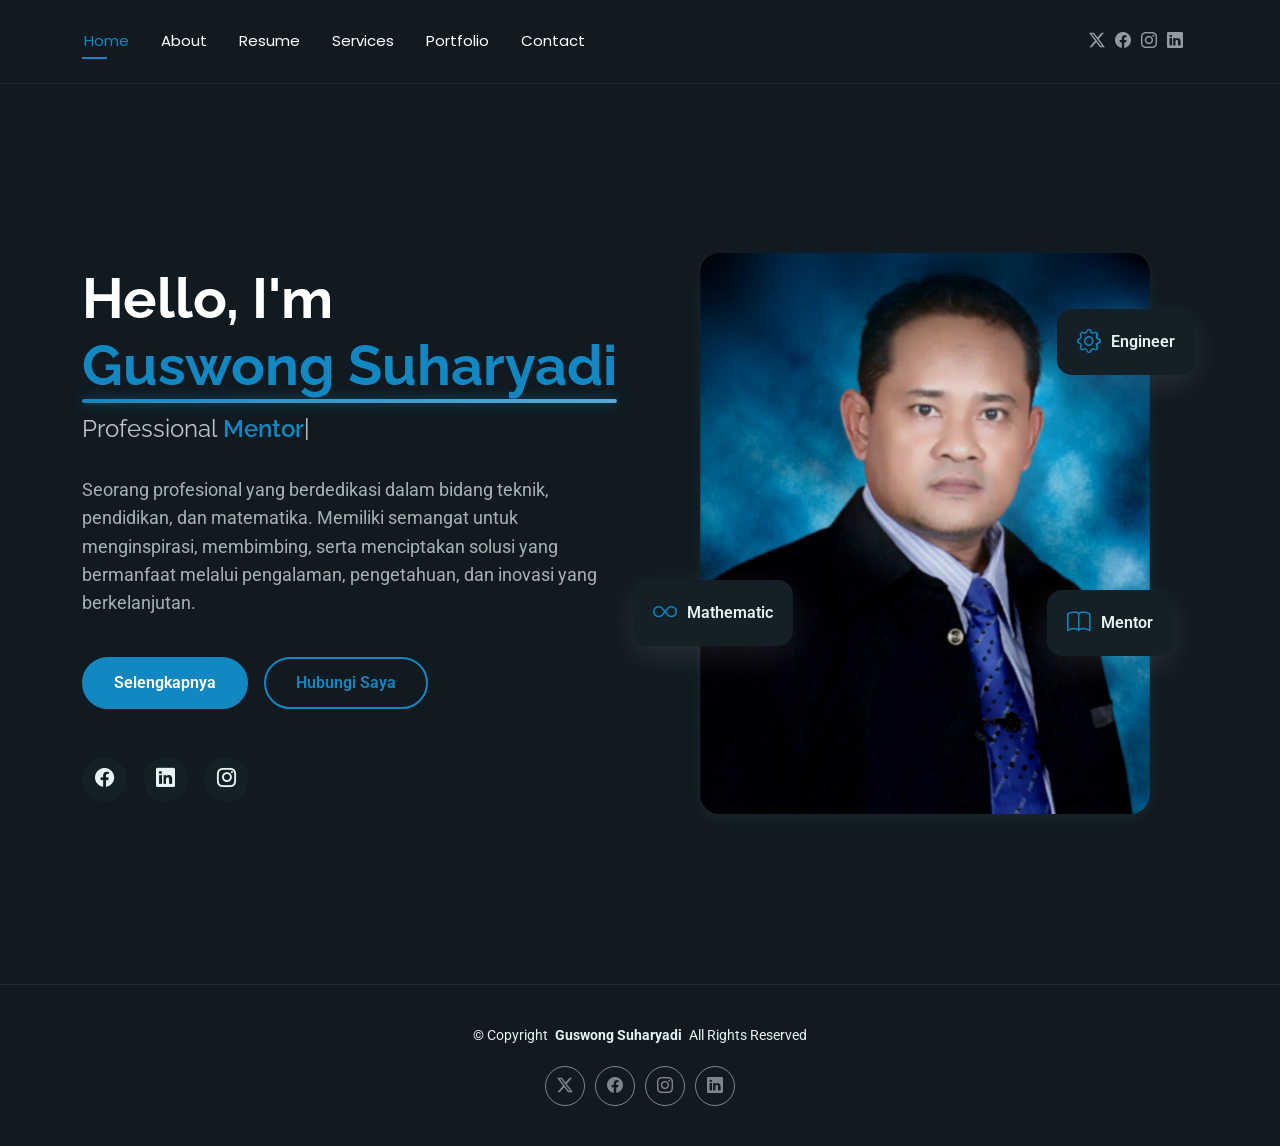
==== commit 5b1e030c: "2nd" ====
--- a/index.html
+++ b/index.html
@@ -4,7 +4,7 @@
 <head>
   <meta charset="utf-8">
   <meta content="width=device-width, initial-scale=1.0" name="viewport">
-  <title>Guswong Suharyadi | POrtfolio</title>
+  <title>Guswong Suharyadi | Portfolio</title>
   <meta name="description" content="">
   <meta name="keywords" content="">
 
@@ -70,14 +70,13 @@
               <h2 data-aos="fade-up" data-aos-delay="300">Professional <span class="typed" data-typed-items="Mentor, Engineer, Mathematician"></span></h2>
               <p data-aos="fade-up" data-aos-delay="400">Seorang profesional yang berdedikasi dalam bidang teknik, pendidikan, dan matematika. Memiliki semangat untuk menginspirasi, membimbing, serta menciptakan solusi yang bermanfaat melalui pengalaman, pengetahuan, dan inovasi yang berkelanjutan.</p>
               <div class="hero-actions" data-aos="fade-up" data-aos-delay="500">
-                <a href="portfolio.html" class="btn btn-primary">View My Work</a>
-                <a href="contact.html" class="btn btn-outline">Get In Touch</a>
+                <a href="portfolio.html" class="btn btn-primary">Selengkapnya</a>
+                <a href="contact.html" class="btn btn-outline">Hubungi Saya</a>
               </div>
               <div class="social-links" data-aos="fade-up" data-aos-delay="600">
-                <a href="#"><i class="bi bi-twitter"></i></a>
+                <a href="https://www.facebook.com/guswongs"><i class="bi bi-facebook"></i></a>
                 <a href="#"><i class="bi bi-linkedin"></i></a>
-                <a href="#"><i class="bi bi-github"></i></a>
-                <a href="#"><i class="bi bi-dribbble"></i></a>
+                <a href="https://www.instagram.com/guswongsuharyadi/"><i class="bi bi-instagram"></i></a>
               </div>
             </div>
           </div>
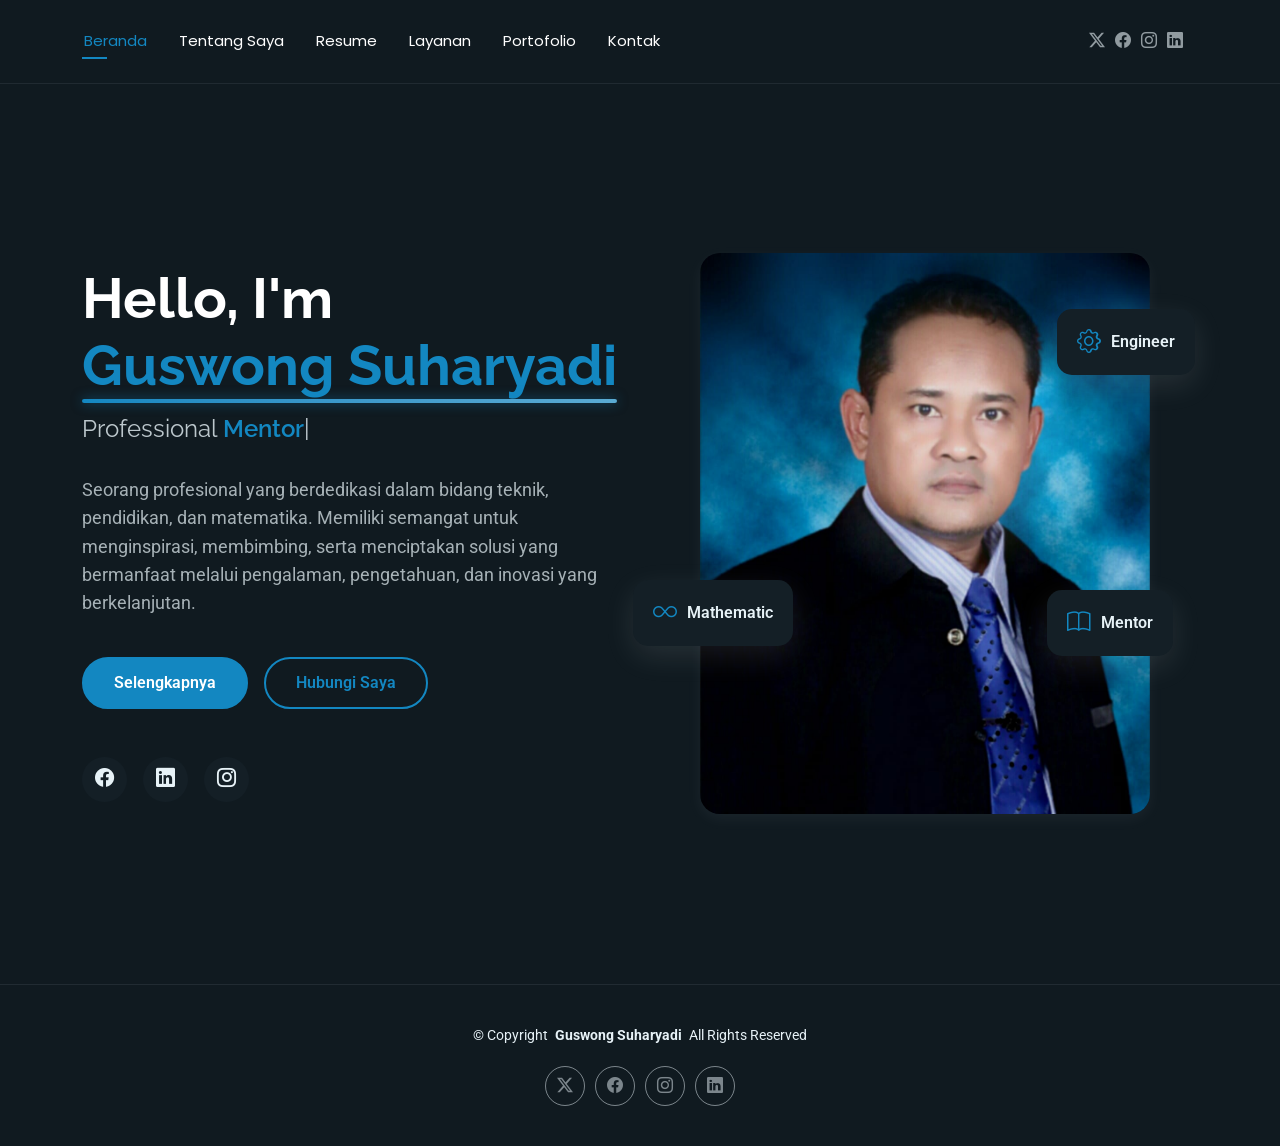
==== commit f03c8c4d: "3rd" ====
--- a/index.html
+++ b/index.html
@@ -36,12 +36,12 @@
 
       <nav id="navmenu" class="navmenu">
         <ul>
-          <li><a href="index.html" class="active">Home</a></li>
-          <li><a href="about.html">About</a></li>
+          <li><a href="index.html" class="active">Beranda</a></li>
+          <li><a href="about.html">Tentang Saya</a></li>
           <li><a href="resume.html">Resume</a></li>
-          <li><a href="services.html">Services</a></li>
-          <li><a href="portfolio.html">Portfolio</a></li>
-          <li><a href="contact.html">Contact</a></li>
+          <li><a href="services.html">Layanan</a></li>
+          <li><a href="portfolio.html">Portofolio</a></li>
+          <li><a href="contact.html">Kontak</a></li>
         </ul>
         <i class="mobile-nav-toggle d-xl-none bi bi-list"></i>
       </nav>
@@ -70,7 +70,7 @@
               <h2 data-aos="fade-up" data-aos-delay="300">Professional <span class="typed" data-typed-items="Mentor, Engineer, Mathematician"></span></h2>
               <p data-aos="fade-up" data-aos-delay="400">Seorang profesional yang berdedikasi dalam bidang teknik, pendidikan, dan matematika. Memiliki semangat untuk menginspirasi, membimbing, serta menciptakan solusi yang bermanfaat melalui pengalaman, pengetahuan, dan inovasi yang berkelanjutan.</p>
               <div class="hero-actions" data-aos="fade-up" data-aos-delay="500">
-                <a href="portfolio.html" class="btn btn-primary">Selengkapnya</a>
+                <a href="about.html" class="btn btn-primary">Selengkapnya</a>
                 <a href="contact.html" class="btn btn-outline">Hubungi Saya</a>
               </div>
               <div class="social-links" data-aos="fade-up" data-aos-delay="600">
--- a/assets/css/main.css
+++ b/assets/css/main.css
@@ -2856,7 +2856,40 @@
 .contact .contact-form .btn:hover {
   background-color: color-mix(in srgb, var(--surface-color), transparent 70%);
 }
-
+.contact .contact-actions {
+  display: flex;
+  justify-content: center;
+  gap: 15px;
+  flex-wrap: wrap;
+}
+
+.contact .btn-contact,
+.contact .btn-contact-outline {
+  padding: 12px 28px;
+  border-radius: 50px;
+  text-decoration: none;
+  font-weight: 600;
+  transition: .3s;
+}
+
+.contact .btn-contact {
+  background: var(--accent-color);
+  color: #fff;
+}
+
+.contact .btn-contact:hover {
+  transform: translateY(-3px);
+}
+
+.contact .btn-contact-outline {
+  border: 2px solid var(--accent-color);
+  color: var(--accent-color);
+}
+
+.contact .btn-contact-outline:hover {
+  background: var(--accent-color);
+  color: #fff;
+}
 /*--------------------------------------------------------------
 # Starter Section Section
 --------------------------------------------------------------*/
